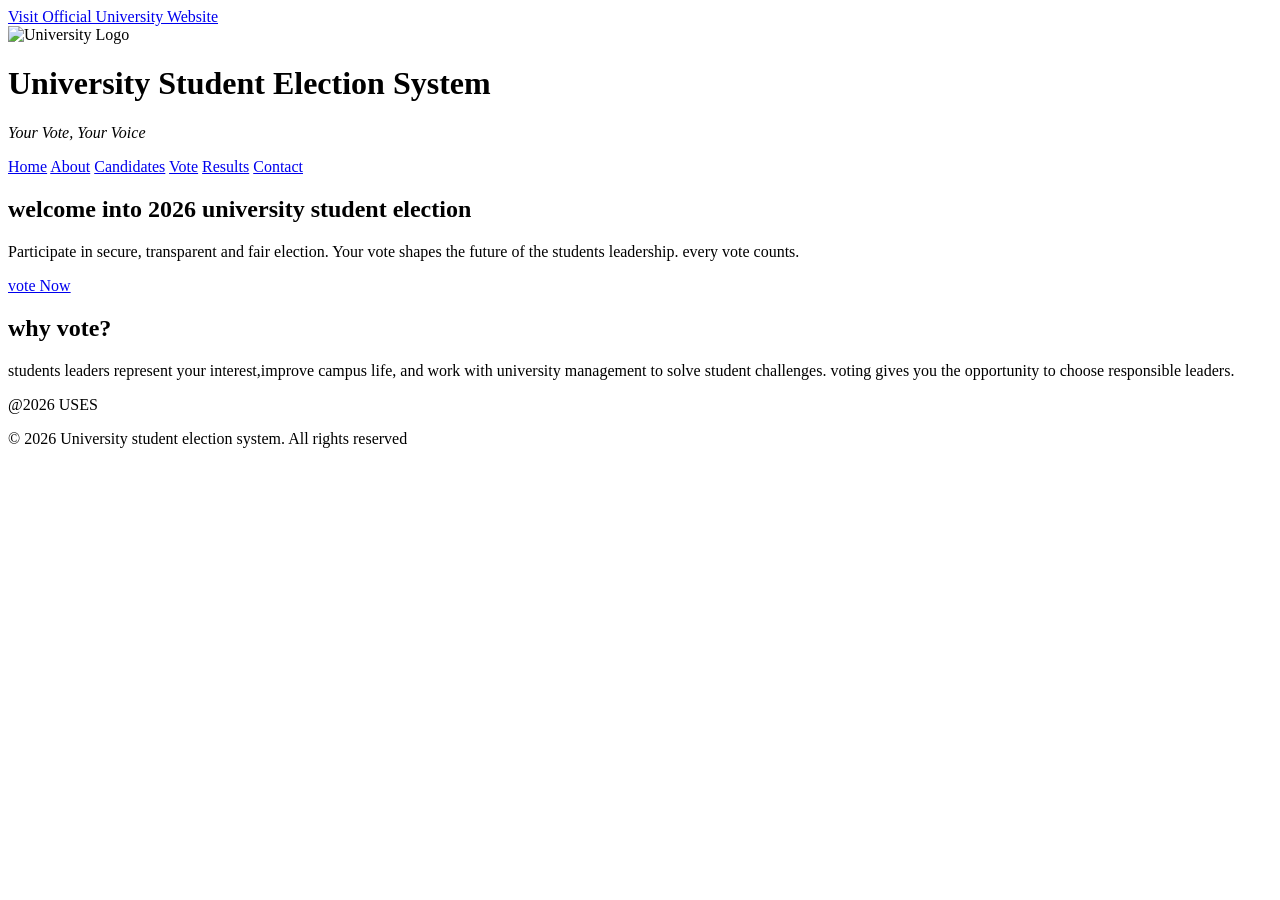
==== index.html @ d1b98c8a "Add files via upload" ====
<!DOCTYPE html>
<html lang="en">

<meta charset="UTF-8">
<meta name="viewport"
content="width=device-width,
initial-scale=1.0">
<head>
    <title>university student election system</title>
     <link rel="stylesheet" href="css/style.css">
</head>
<body>
    <header>

    <div class="top-link">
        <a href="https://www.university.ac.tz" target="_blank">
            Visit Official University Website
        </a>
    </div>

    <div class="header-content">

        <img src="file_00000000825871f4a0112f18165524d3.png" alt="University Logo" class="logo">

        <div class="title-area">
            <h1>University Student Election System</h1>
            <p><em>Your Vote, Your Voice</em></p>
        </div>
    </div>
    <nav>
        <a href="index.html">Home</a>
        <a href="about.html">About</a>
        <a href="candidates.html">Candidates</a>
        <a href="vote.html">Vote</a>
        <a href="result.html">Results</a>
        <a href="contact.html">Contact</a>
    </nav>
</header>
    <main>
    <section class="container">
     <section class="hero">   
 <h2>welcome into 2026 university student election</h2>
     <p>Participate in secure, transparent and fair election.
        Your vote shapes the future of the students leadership.
        every vote counts.
     </p>
     <a href="vote.html"
class="btn">vote Now</a>
     </section>
     <section class="container">
      <h2>why vote?</h2>
      <p>
         students leaders represent your interest,improve campus life,
         and work with university management to solve student challenges.
         voting gives you the opportunity to choose responsible leaders.
      </p>
     </section>
    </main> 
    <footer>
        @2026 USES
        <p>&copy; 2026 University student election system. All rights reserved</p>
    </footer>
</body>
</html>
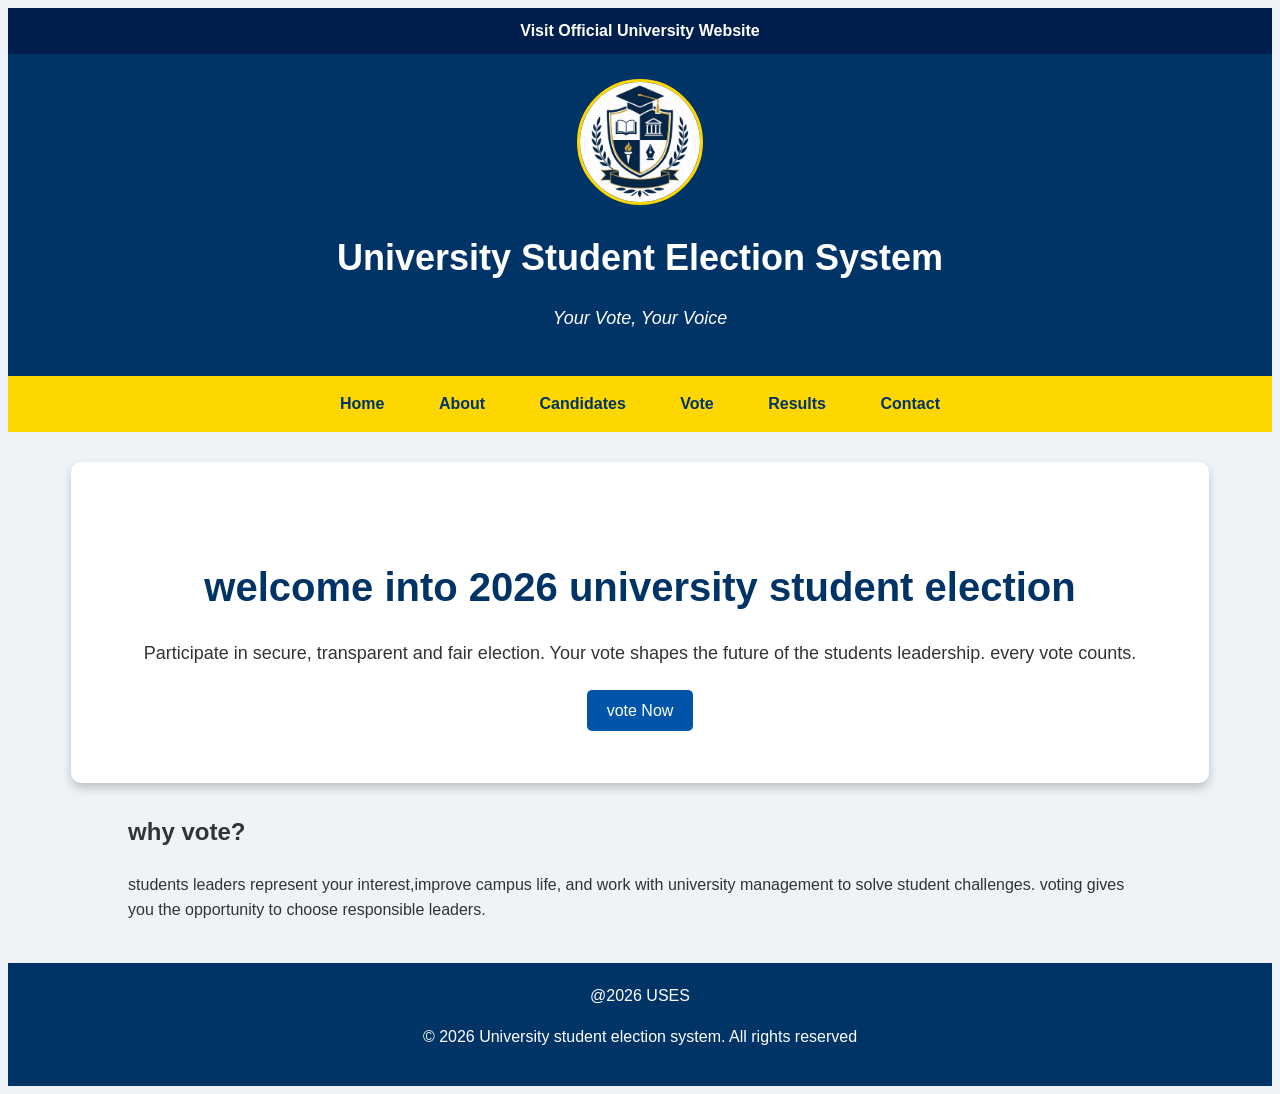
==== commit e645a44a: "Add files via upload" ====
--- a/index.html
+++ b/index.html
@@ -7,7 +7,7 @@
 initial-scale=1.0">
 <head>
     <title>university student election system</title>
-     <link rel="stylesheet" href="css/style.css">
+     <link rel="stylesheet" href="style.css">
 </head>
 <body>
     <header>
--- a/style.css
+++ b/style.css
@@ -0,0 +1,219 @@
+{
+    margin:0;
+    padding:0;
+    box-sizing:border-box;
+}
+body{
+    font-family:Arial,Helvetica,sans-serif;
+    background-color:#eef3f8;
+    color:#333;
+    line-height:1.6;
+}
+.top-link{
+    background:#001f4d;
+    text-align:center;
+    padding:10px;
+}
+.top-link a{
+    color:white;
+    text-decoration:none;
+    font-weight:bold;
+}
+.top-link a:hover{
+    text-decoration:underline;
+}
+header{
+    background:#003366;
+    color:white;
+}
+.header-content{
+    text-align:center;
+    padding:25px 20px;
+}
+.logo{
+    display:block;
+    width:120px;
+    height:120px;
+    margin:0 auto 15px;
+    border-radius:50%;
+    object-fit:cover;
+    border:3px solid gold;
+}
+.title-area h1{
+    font-size:36px;
+    margin-bottom:8px;
+}
+.title-area p{
+    font-size:18px;
+    font-style:italic;
+}
+nav{
+    background:gold;
+    text-align:center;
+    padding:15px;
+}
+nav a{
+    color:#003366;
+    text-decoration:none;
+    font-weight:bold;
+    margin:10px;
+    padding:10px 15px;
+    border-radius:5px;
+    transition:0.3s;
+}
+nav a:hover{
+    background:#003366;
+    color:white;
+}
+.container{
+    width:90%;
+    max-width:1200px;
+    margin:30px auto;
+}
+.hero{
+    background:white;
+    text-align:center;
+    padding:60px 30px;
+    border-radius:10px;
+    box-shadow:0 5px 10px rgba(0,0,0,0.2);
+    margin-bottom:30px;
+}
+.hero h2{
+    color:#003366;
+    font-size:40px;
+    margin-bottom:20px;
+}
+.hero p{
+    font-size:18px;
+    margin-bottom:30px;
+}
+.btn,
+button{
+    background:#0055aa;
+    color:white;
+    text-decoration:none;
+    padding:12px 20px;
+    border:none;
+    border-radius:5px;
+    cursor:pointer;
+    font-size:16px;
+    transition:0.3s;
+}
+.btn:hover,
+button:hover{
+    background:#003366;
+}
+.candidate-container{
+    display:flex;
+    justify-content:center;
+    gap:25px;
+    flex-wrap:wrap;
+    margin:20px 0;
+}
+.candidate-card{
+    background:white;
+    width:320px;
+    padding:20px;
+    text-align:center;
+    border-radius:10px;
+    box-shadow:0 5px 10px rgba(0,0,0,0.2);
+    transition:0.3s;
+}
+.candidate-card:hover{
+    transform:translateY(-8px);
+}
+.candidate-photo{
+    width:150px;
+    height:150px;
+    border-radius:50%;
+    object-fit:cover;
+    border:4px solid gold;
+    margin-bottom:15px;
+}
+.candidate-card h3{
+    color:#003366;
+    margin-bottom:10px;
+}
+.candidate-card a{
+    display:inline-block;
+    background:#0055aa;
+    color:white;
+    text-decoration:none;
+    padding:10px 15px;
+    border-radius:5px;
+    margin:5px;
+}
+.candidate-card a:hover{
+    background:#003366;
+}
+form{
+    background:white;
+    padding:25px;
+    border-radius:10px;
+    box-shadow:0 5px 10px rgba(0,0,0,0.15);
+}
+input,
+select,
+textarea{
+    width:100%;
+    padding:12px;
+    margin:8px 0 18px;
+    border:1px solid #ccc;
+    border-radius:5px;
+}
+input[type="radio"]{
+    width:auto;
+    margin-right:10px;
+}
+table{
+    width:100%;
+    border-collapse:collapse;
+    background:white;
+    margin-bottom:30px;
+}
+table,
+th,
+td{
+    border:1px solid #ccc;
+}
+th{
+    background:#003366;
+    color:white;
+    padding:12px;
+}
+td{
+    padding:12px;
+    text-align:center;
+}
+tr:nth-child(even){
+    background:#f4f4f4;
+}
+tr:hover{
+    background:#e8f0ff;
+}
+footer{
+    background:#003366;
+    color:white;
+    text-align:center;
+    padding:20px;
+    margin-top:40px;
+}
+@media(max-width:768px){
+    .title-area h1{
+        font-size:28px;
+    }
+    .hero h2{
+        font-size:30px;
+    }
+    .candidate-card{
+        width:100%;
+    }
+    nav a{
+        display:block;
+        margin:10px 0;
+    }
+    .logo{
+        width:100px;
+        height:100px;
+    }
+}
